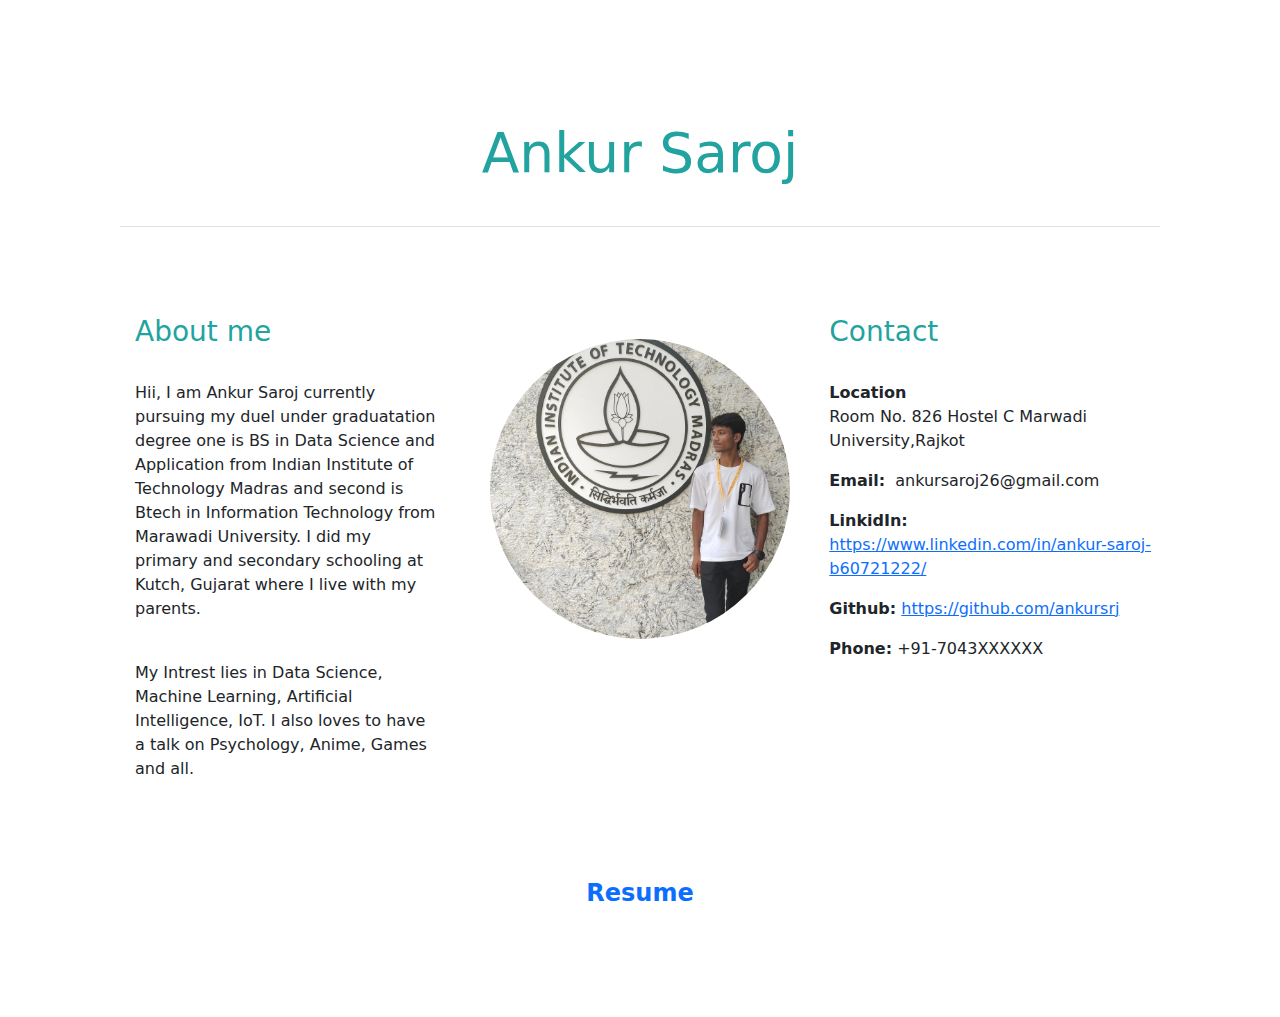
==== index.html @ cb2788e6 "Update and rename portfolio.html to index.html" ====
<!DOCTYPE html>
<html lang="en">
<head>
    <meta charset="UTF-8">
    <meta name="viewport" content="width=device-width, initial-scale=1.0">
    <title>Ankur Saroj</title>
    <link rel="stylesheet" href="	https://cdn.jsdelivr.net/npm/bootstrap@5.3.1/dist/css/bootstrap.min.css">
    <link rel="stylesheet" href="./css/portfolio.css">
</head>
<body data-spy="scroll" data-target="#navbar-example">
    <div class="background-white">
        <div class="container containt" id="profile">
            <div >
                <p class="lead"></p>
                <h1 style="font-size: 55px; color: #22A39F; padding: 0px; margin: 20px 0px;">Ankur Saroj</h1>
            </div>
            <hr style="margin: 40px 0px; color: gray;">
            <br>
            <br>
            <div style="justify-content: space-between;">
                <div class="row">
                    <div class="col-md-4" style="text-align: left;">
                        <div style="padding: 0px 15px;">
                            <h3 style="color: #22A39F;">About me</h3>
                            <br>
                            <p>Hii, I am Ankur Saroj currently pursuing my duel under graduatation degree one is BS in Data Science and Application from Indian Institute of Technology Madras and second is Btech in Information Technology from Marawadi University. I did my primary and secondary schooling at Kutch, Gujarat where I live with my parents.</p>
                            <br>
                            <p>My Intrest lies in Data Science, Machine Learning, Artificial Intelligence, IoT. I also loves to have a talk on Psychology, Anime, Games and all.</p>
                        </div>
                    </div>
                    <div class="col-md-4 text-center">
                        <br>
                        <img src="./img/myimg.jpg" class="images" alt="">
                    </div>
                    <div class="col-md-4" style="text-align: left;">
                        <h3 style="color: #22A39F;">Contact</h3>
                        <p>
                            <br>
                            <strong>Location</strong>
                            <br>
                            Room No. 826 Hostel C Marwadi University,Rajkot
                        </p>
                        <p><strong>Email:</strong>&nbsp; ankursaroj26@gmail.com<br/></p>
                        <p><strong>LinkidIn:</strong> <a target="_blank" href="https://www.linkedin.com/in/ankur-saroj-b60721222/">https://www.linkedin.com/in/ankur-saroj-b60721222/</a><br></p>
                            <p><strong>Github:</strong> <a target="_blank" href="https://github.com/ankursrj">https://github.com/ankursrj</a><br></p>
                            <strong>Phone:</strong> +91-7043XXXXXX<br>
                    </div>
                </div>
            </div>
            <br>
            <br>
            <br>
            <div class="text-center" >
                <!--<p>Got inspired? Copied the theme? Or do you just like the website? No problem, just buy me a beer and make me happy!</p>-->
                <h4 style="margin: 10px 0px;"><strong><a target="_blank" href="https://drive.google.com/file/d/1svdkWqYbTO-M2xfTX7GhBzjIEbF2_Rfg/view?usp=sharing" style="text-decoration: none;">Resume</a></strong></h4>
            </div>
        </div>
    </div>
</body>
</html>
---- css/portfolio.css ----
.containt{
    text-align: center;
    max-width: 1280px;
    padding: 100px 120px;
    background-color: #fff;
}
.aboutme{
    text-align: left;
}
.images{
    height: 300px;
    width: auto;
    border-radius: 50%;
    overflow: hidden;
    position: relative;
}
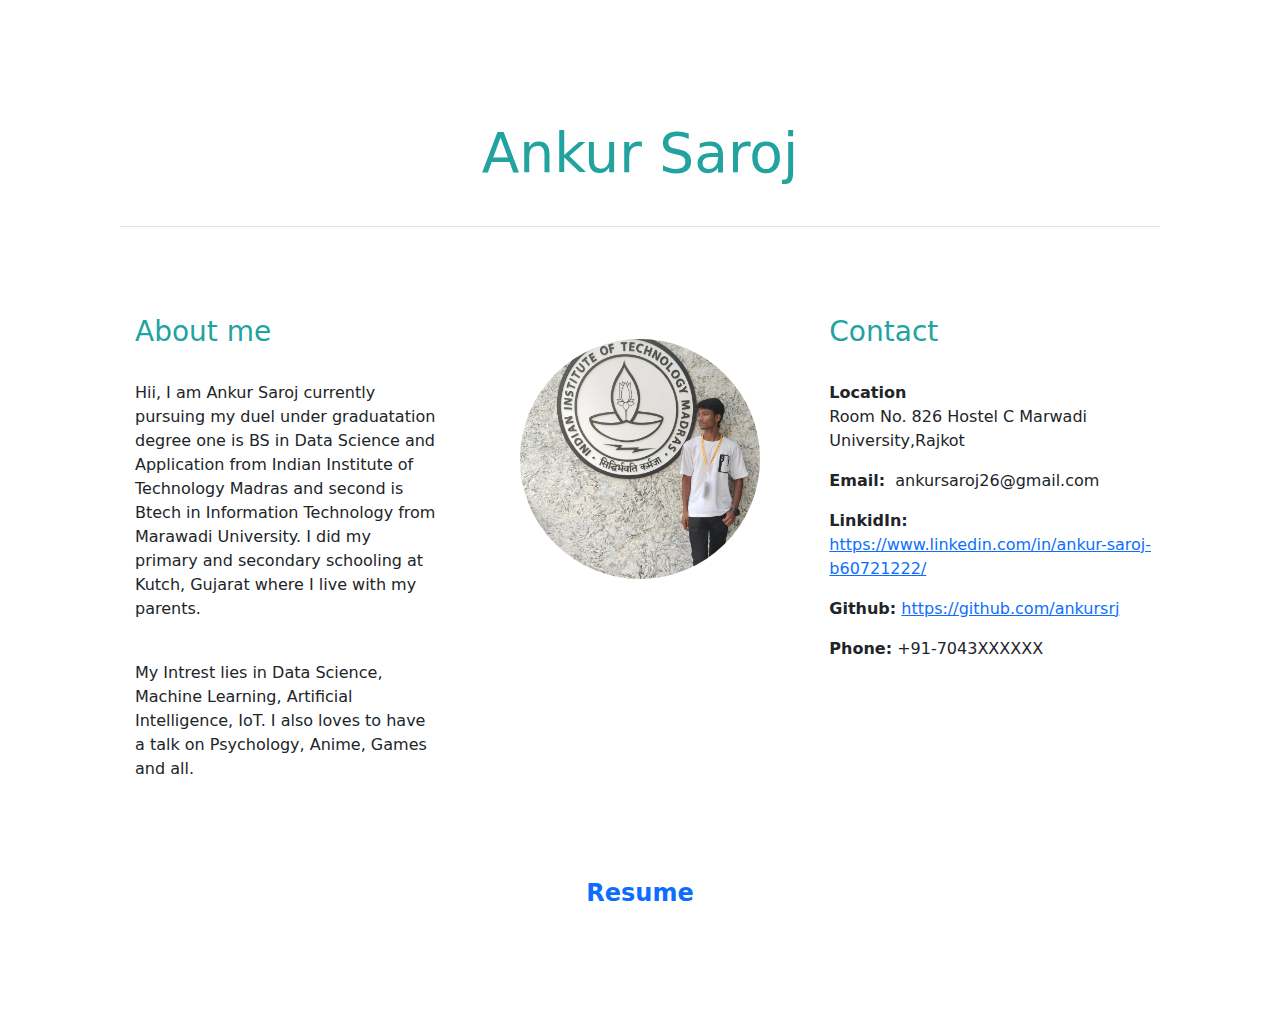
==== commit 08a14dcf: "Update index.html" ====
--- a/index.html
+++ b/index.html
@@ -52,7 +52,7 @@
             <br>
             <div class="text-center" >
                 <!--<p>Got inspired? Copied the theme? Or do you just like the website? No problem, just buy me a beer and make me happy!</p>-->
-                <h4 style="margin: 10px 0px;"><strong><a target="_blank" href="https://drive.google.com/file/d/1svdkWqYbTO-M2xfTX7GhBzjIEbF2_Rfg/view?usp=sharing" style="text-decoration: none;">Resume</a></strong></h4>
+                <h4 style="margin: 10px 0px;"><strong><a target="_blank" href="https://drive.google.com/file/d/1FVouCzUKzyeGrnoc43D_JVoMFBIqcaZr/view?usp=drive_link" style="text-decoration: none;">Resume</a></strong></h4>
             </div>
         </div>
     </div>
--- a/css/portfolio.css
+++ b/css/portfolio.css
@@ -8,9 +8,9 @@
     text-align: left;
 }
 .images{
-    height: 300px;
+    height: 240px;
     width: auto;
     border-radius: 50%;
     overflow: hidden;
-    position: relative;
+    
 }